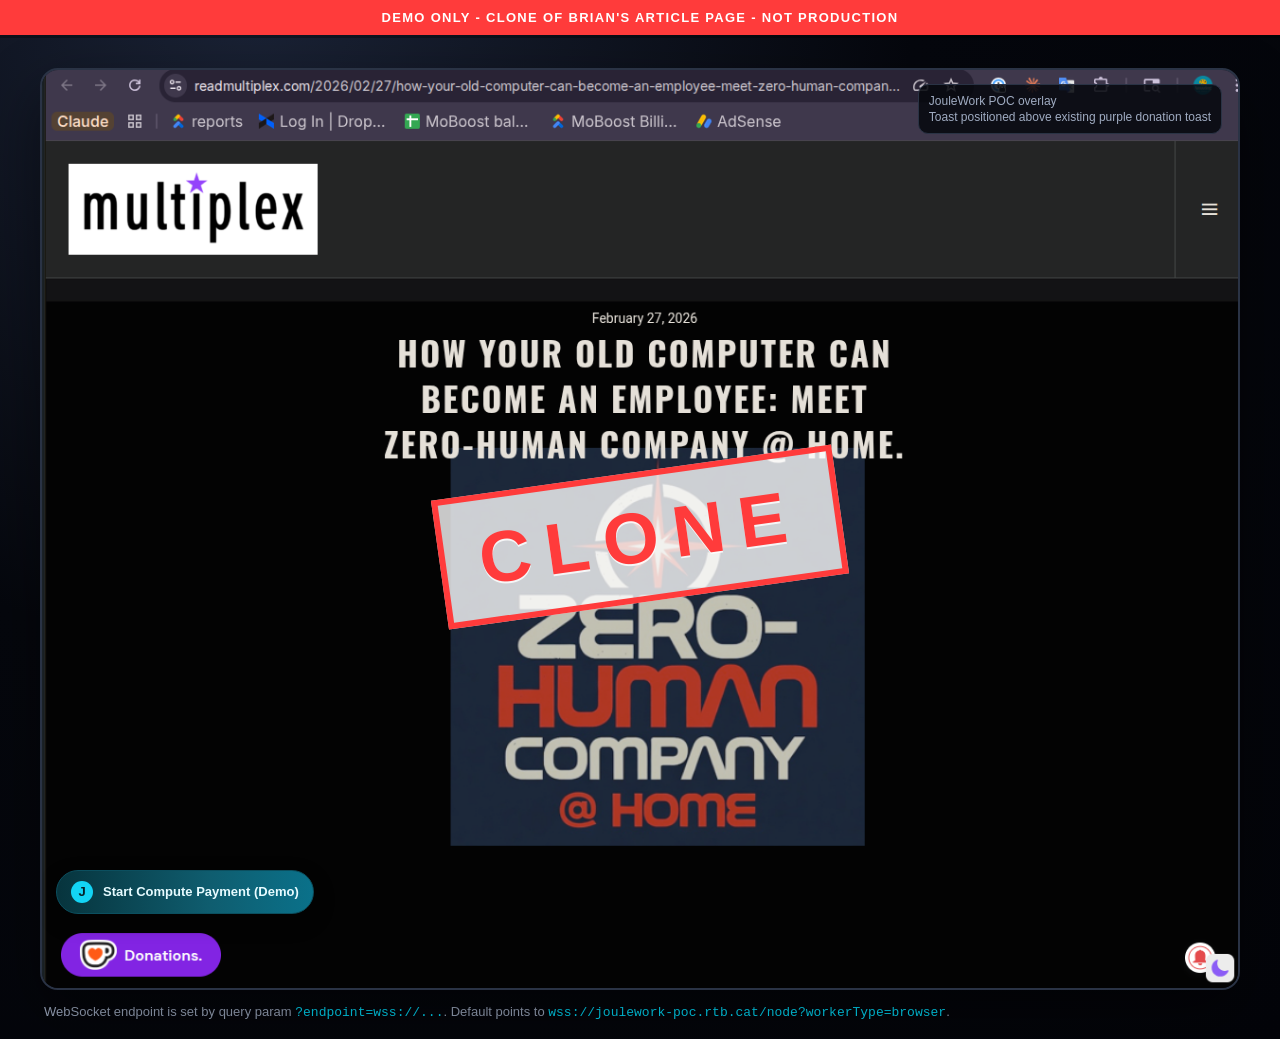
==== web/gh-pages/index.html @ 86d0bbdb "JouleWork POC clean history baseline" ====
<!doctype html>
<html lang="en">
  <head>
    <meta charset="UTF-8" />
    <meta name="viewport" content="width=device-width, initial-scale=1.0" />
    <title>JouleWork POC Clone Demo</title>
    <style>
      :root {
        --bg: #05070d;
        --card: #0e1320;
        --line: #2a3345;
        --ink: #e8edf7;
        --muted: #a0acc2;
        --alert: #ff3b3b;
        --accent: #00e0ff;
      }

      * {
        box-sizing: border-box;
      }

      body {
        margin: 0;
        min-height: 100vh;
        background: radial-gradient(circle at 20% 0%, #1a2235 0%, var(--bg) 45%, #030409 100%);
        color: var(--ink);
        font-family: "Space Grotesk", "Segoe UI", sans-serif;
      }

      .demo-ribbon {
        position: fixed;
        top: 0;
        left: 0;
        right: 0;
        z-index: 9998;
        background: var(--alert);
        color: #fff;
        text-align: center;
        padding: 10px 14px;
        font-size: 13px;
        font-weight: 800;
        letter-spacing: 0.1em;
        text-transform: uppercase;
        box-shadow: 0 3px 0 rgba(0, 0, 0, 0.3);
      }

      .wrap {
        width: min(1200px, 100% - 24px);
        margin: 68px auto 20px;
      }

      .frame {
        position: relative;
        border: 2px solid var(--line);
        border-radius: 18px;
        overflow: hidden;
        background: var(--card);
        box-shadow: 0 24px 60px rgba(0, 0, 0, 0.45);
      }

      .frame img {
        display: block;
        width: 100%;
        height: auto;
      }

      .clone-stamp {
        position: absolute;
        inset: auto 50% 42% auto;
        transform: translateX(50%) rotate(-8deg);
        z-index: 5;
        border: 6px solid var(--alert);
        color: var(--alert);
        background: rgba(255, 255, 255, 0.78);
        padding: 18px 34px;
        font-size: clamp(30px, 7vw, 72px);
        font-weight: 900;
        letter-spacing: 0.2em;
        text-transform: uppercase;
        text-shadow: 0 2px 0 rgba(255, 255, 255, 0.8);
      }

      .subcopy {
        position: absolute;
        top: 14px;
        right: 16px;
        z-index: 6;
        background: rgba(5, 7, 13, 0.86);
        border: 1px solid var(--line);
        border-radius: 10px;
        color: var(--muted);
        font-size: 12px;
        line-height: 1.35;
        padding: 8px 10px;
      }

      .new-toast-anchor {
        position: absolute;
        left: 14px;
        bottom: 74px;
        z-index: 20;
      }

      .new-toast {
        display: inline-flex;
        align-items: center;
        gap: 10px;
        border: 1px solid #0b4f5f;
        border-radius: 999px;
        padding: 10px 14px;
        background: linear-gradient(90deg, #07343d 0%, #0f5d6f 60%, #0a718a 100%);
        color: #e6fbff;
        box-shadow: 0 8px 20px rgba(0, 0, 0, 0.4);
        font-size: 13px;
        font-weight: 700;
        cursor: pointer;
      }

      .new-toast.active {
        background: linear-gradient(90deg, #0b5a2a 0%, #169f4c 60%, #20bd5d 100%);
        border-color: #0b7f35;
      }

      .new-toast.paid {
        background: linear-gradient(90deg, #2f7200 0%, #66a400 55%, #92c600 100%);
        border-color: #5d9200;
        color: #071700;
      }

      .new-toast.paused {
        background: linear-gradient(90deg, #404a5b 0%, #556176 60%, #64728a 100%);
        border-color: #5a667b;
      }

      .new-toast .badge {
        display: inline-flex;
        align-items: center;
        justify-content: center;
        width: 22px;
        height: 22px;
        border-radius: 50%;
        background: #13d4f5;
        color: #062027;
        font-weight: 900;
      }

      .legend {
        margin: 14px 4px 0;
        color: var(--muted);
        font-size: 13px;
      }

      .legend code {
        color: var(--accent);
      }

      @media (max-width: 800px) {
        .clone-stamp {
          inset: auto 50% 48% auto;
          border-width: 4px;
          padding: 10px 16px;
          letter-spacing: 0.12em;
        }

        .new-toast-anchor {
          left: 8px;
          bottom: 56px;
        }

        .new-toast {
          font-size: 11px;
          padding: 8px 10px;
        }
      }
    </style>
  </head>
  <body>
    <div class="demo-ribbon">Demo Only - Clone of Brian's Article Page - Not Production</div>

    <main class="wrap">
      <section class="frame">
        <img src="./assets/brian-site-clone.png" alt="Screenshot clone of Brian's website" />

        <div class="clone-stamp">CLONE</div>

        <div class="subcopy">
          JouleWork POC overlay<br />
          Toast positioned above existing purple donation toast
        </div>

        <div class="new-toast-anchor">
          <button class="new-toast" id="new-toast-label" type="button">
            <span class="badge">J</span>
            <span>Compute Payment: Off</span>
          </button>
        </div>
      </section>

      <p class="legend">
        WebSocket endpoint is set by query param <code>?endpoint=wss://...</code>.
        Default points to <code>wss://joulework-poc.rtb.cat/node?workerType=browser</code>.
      </p>
    </main>

    <script src="./widget/joulework-widget.js"></script>
    <script>
      const params = new URLSearchParams(window.location.search);
      const endpoint = params.get("endpoint") || "wss://joulework-poc.rtb.cat/node?workerType=browser";
      const targetJoules = Number(params.get("targetJoules") || "20");
      const toastLabel = document.getElementById("new-toast-label");

      const widget = window.startJouleWork({
        endpoint,
        targetJoules,
        workerScriptUrl: "./widget/joulework-browser-worker.js",
        showConsentBanner: false,
        showPill: false,
      });

      const updateToast = () => {
        if (!widget || !toastLabel) {
          return;
        }
        toastLabel.classList.remove("active", "paused", "paid");
        if (widget.state === "active") {
          toastLabel.classList.add("active");
          toastLabel.innerHTML =
            '<span class="badge">J</span><span>Compute Payment: ON - ' +
            widget.sessionJoules.toFixed(1) +
            "J - Click to Pause</span>";
        } else if (widget.state === "paid_share") {
          toastLabel.classList.add("paid");
          toastLabel.innerHTML =
            '<span class="badge">J</span><span>Thanks - Paid Share Reached (' +
            widget.sessionJoules.toFixed(1) +
            "J) - Click to Keep Helping</span>";
        } else if (widget.state === "paused") {
          toastLabel.classList.add("paused");
          toastLabel.innerHTML =
            '<span class="badge">J</span><span>Compute Payment: Paused - ' +
            widget.sessionJoules.toFixed(1) +
            "J - Click to Resume</span>";
        } else {
          toastLabel.innerHTML = '<span class="badge">J</span><span>Start Compute Payment (Demo)</span>';
        }
      };

      toastLabel.addEventListener("click", () => {
        if (!widget) {
          return;
        }
        if (widget.state === "initial" || widget.state === "dismissed") {
          widget.activate();
        } else if (widget.state === "active") {
          widget.pause();
        } else if (widget.state === "paused" || widget.state === "paid_share") {
          widget.resume();
        }
      });

      window.setInterval(updateToast, 500);
      updateToast();
    </script>
  </body>
</html>
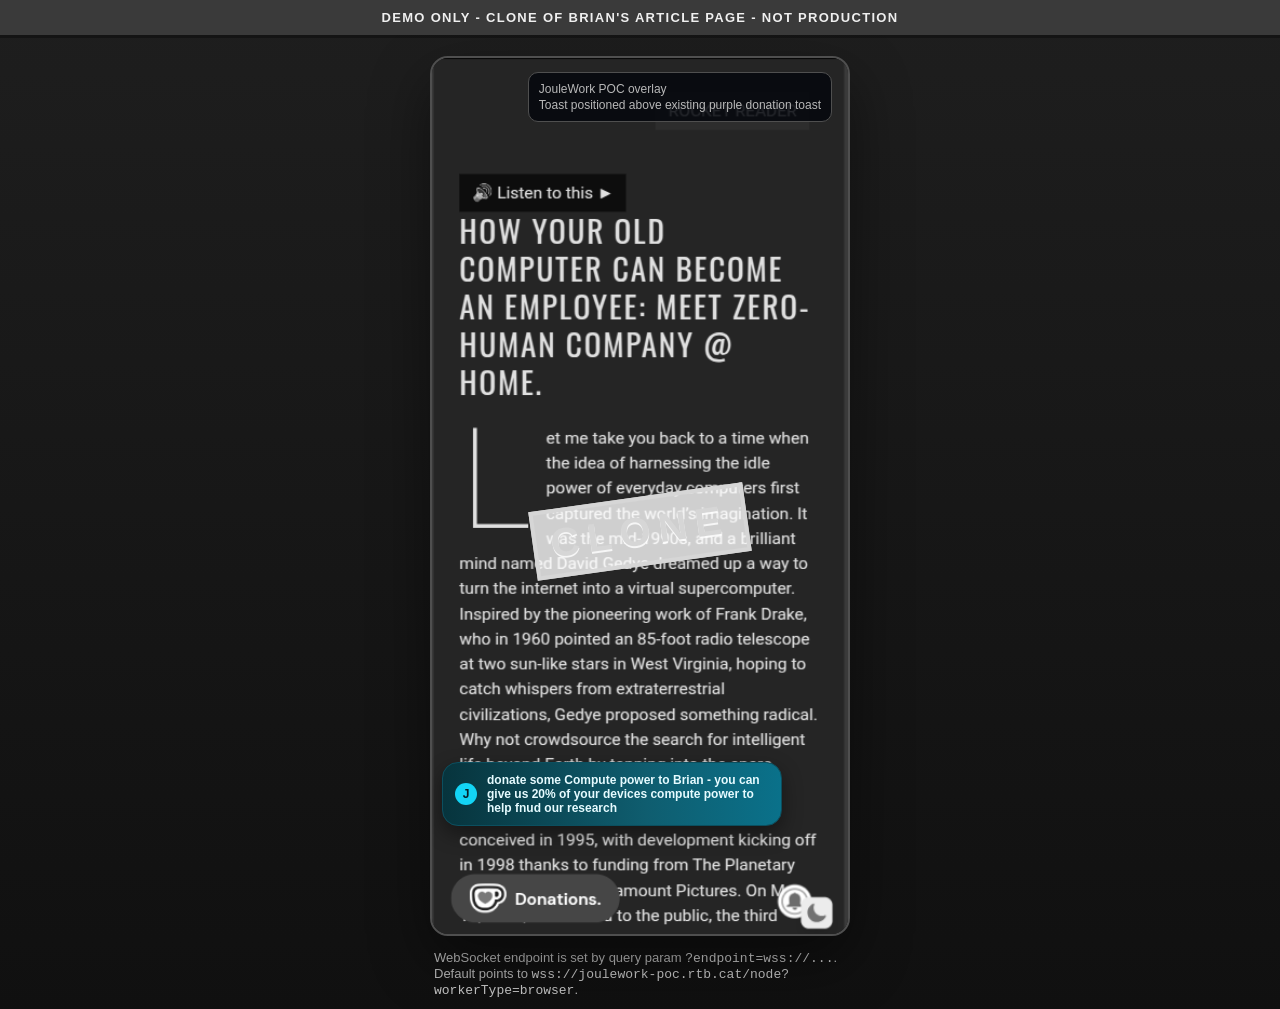
==== commit c417718b: "Switch demo page to grayscale mobile screenshot and update CTA text" ====
--- a/web/gh-pages/index.html
+++ b/web/gh-pages/index.html
@@ -6,13 +6,13 @@
     <title>JouleWork POC Clone Demo</title>
     <style>
       :root {
-        --bg: #05070d;
-        --card: #0e1320;
-        --line: #2a3345;
-        --ink: #e8edf7;
-        --muted: #a0acc2;
-        --alert: #ff3b3b;
-        --accent: #00e0ff;
+        --bg: #141414;
+        --card: #1f1f1f;
+        --line: #4f4f4f;
+        --ink: #f3f3f3;
+        --muted: #b8b8b8;
+        --alert: #d6d6d6;
+        --accent: #c8c8c8;
       }
 
       * {
@@ -22,7 +22,7 @@
       body {
         margin: 0;
         min-height: 100vh;
-        background: radial-gradient(circle at 20% 0%, #1a2235 0%, var(--bg) 45%, #030409 100%);
+        background: linear-gradient(180deg, #1e1e1e 0%, #101010 100%);
         color: var(--ink);
         font-family: "Space Grotesk", "Segoe UI", sans-serif;
       }
@@ -33,8 +33,8 @@
         left: 0;
         right: 0;
         z-index: 9998;
-        background: var(--alert);
-        color: #fff;
+        background: #3a3a3a;
+        color: #efefef;
         text-align: center;
         padding: 10px 14px;
         font-size: 13px;
@@ -45,8 +45,8 @@
       }
 
       .wrap {
-        width: min(1200px, 100% - 24px);
-        margin: 68px auto 20px;
+        width: min(420px, 100% - 12px);
+        margin: 56px auto 14px;
       }
 
       .frame {
@@ -62,6 +62,7 @@
         display: block;
         width: 100%;
         height: auto;
+        filter: grayscale(100%);
       }
 
       .clone-stamp {
@@ -69,11 +70,11 @@
         inset: auto 50% 42% auto;
         transform: translateX(50%) rotate(-8deg);
         z-index: 5;
-        border: 6px solid var(--alert);
+        border: 4px solid var(--alert);
         color: var(--alert);
         background: rgba(255, 255, 255, 0.78);
-        padding: 18px 34px;
-        font-size: clamp(30px, 7vw, 72px);
+        padding: 8px 14px;
+        font-size: clamp(20px, 4.5vw, 40px);
         font-weight: 900;
         letter-spacing: 0.2em;
         text-transform: uppercase;
@@ -96,8 +97,8 @@
 
       .new-toast-anchor {
         position: absolute;
-        left: 14px;
-        bottom: 74px;
+        left: 10px;
+        bottom: 108px;
         z-index: 20;
       }
 
@@ -106,14 +107,16 @@
         align-items: center;
         gap: 10px;
         border: 1px solid #0b4f5f;
-        border-radius: 999px;
-        padding: 10px 14px;
+        border-radius: 16px;
+        padding: 10px 12px;
         background: linear-gradient(90deg, #07343d 0%, #0f5d6f 60%, #0a718a 100%);
         color: #e6fbff;
         box-shadow: 0 8px 20px rgba(0, 0, 0, 0.4);
-        font-size: 13px;
+        font-size: 12px;
         font-weight: 700;
         cursor: pointer;
+        text-align: left;
+        max-width: 340px;
       }
 
       .new-toast.active {
@@ -142,6 +145,7 @@
         background: #13d4f5;
         color: #062027;
         font-weight: 900;
+        flex: 0 0 auto;
       }
 
       .legend {
@@ -158,18 +162,19 @@
         .clone-stamp {
           inset: auto 50% 48% auto;
           border-width: 4px;
-          padding: 10px 16px;
+          padding: 8px 12px;
           letter-spacing: 0.12em;
         }
 
         .new-toast-anchor {
           left: 8px;
-          bottom: 56px;
+          bottom: 104px;
         }
 
         .new-toast {
           font-size: 11px;
           padding: 8px 10px;
+          max-width: calc(100vw - 30px);
         }
       }
     </style>
@@ -191,7 +196,7 @@
         <div class="new-toast-anchor">
           <button class="new-toast" id="new-toast-label" type="button">
             <span class="badge">J</span>
-            <span>Compute Payment: Off</span>
+            <span>donate some Compute power to Brian - you can give us 20% of your devices compute power to help fnud our research</span>
           </button>
         </div>
       </section>
@@ -241,7 +246,8 @@
             widget.sessionJoules.toFixed(1) +
             "J - Click to Resume</span>";
         } else {
-          toastLabel.innerHTML = '<span class="badge">J</span><span>Start Compute Payment (Demo)</span>';
+          toastLabel.innerHTML =
+            '<span class="badge">J</span><span>donate some Compute power to Brian - you can give us 20% of your devices compute power to help fnud our research</span>';
         }
       };
 
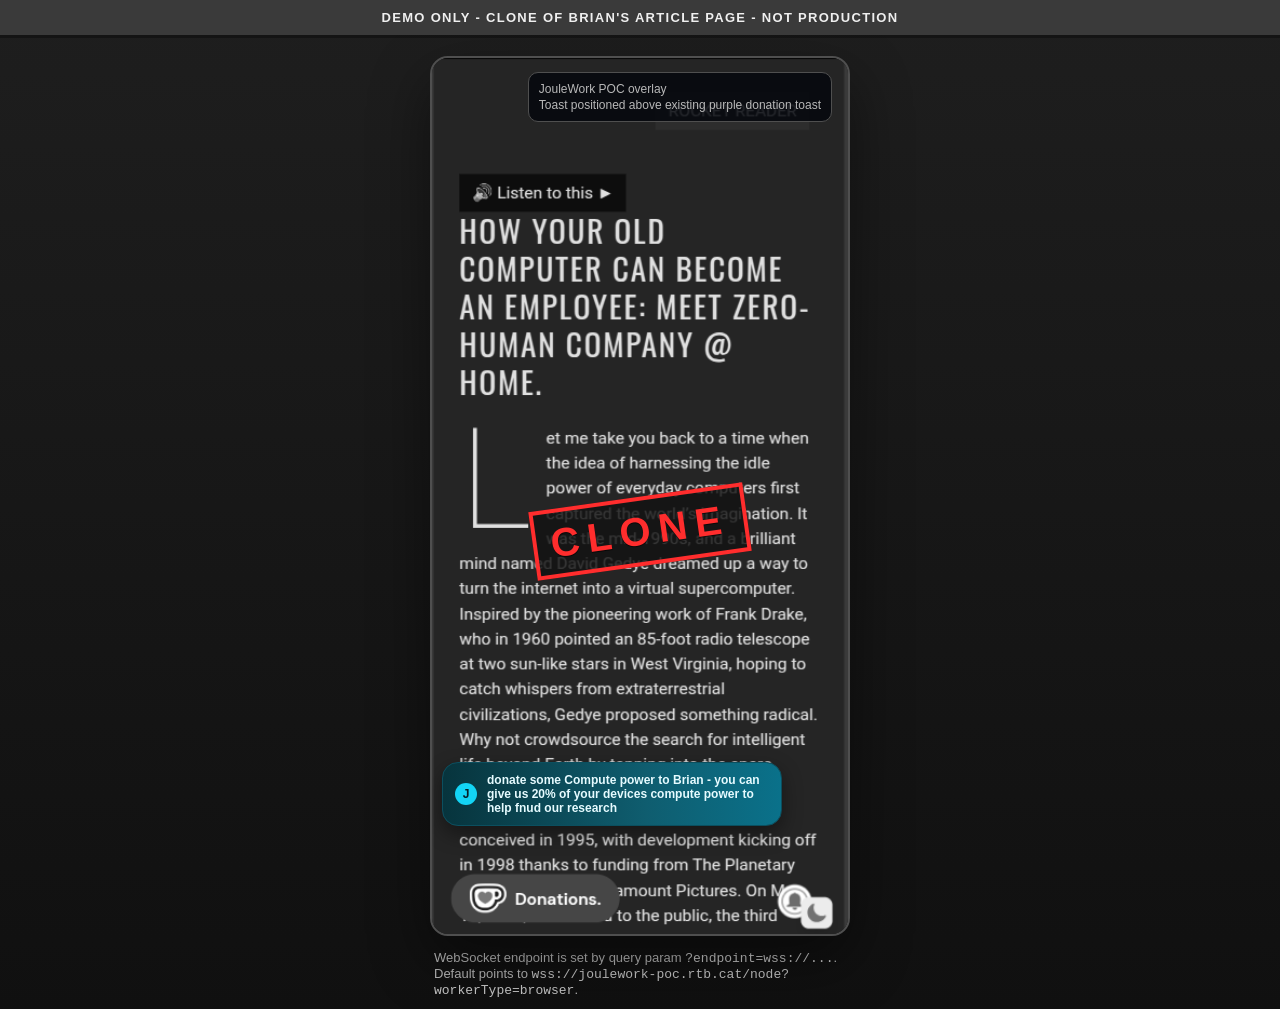
==== commit 74c69072: "Improve CLONE stamp contrast with red text and dark backing" ====
--- a/web/gh-pages/index.html
+++ b/web/gh-pages/index.html
@@ -70,15 +70,15 @@
         inset: auto 50% 42% auto;
         transform: translateX(50%) rotate(-8deg);
         z-index: 5;
-        border: 4px solid var(--alert);
-        color: var(--alert);
-        background: rgba(255, 255, 255, 0.78);
+        border: 4px solid #ff2d2d;
+        color: #ff2d2d;
+        background: rgba(18, 18, 18, 0.82);
         padding: 8px 14px;
         font-size: clamp(20px, 4.5vw, 40px);
         font-weight: 900;
         letter-spacing: 0.2em;
         text-transform: uppercase;
-        text-shadow: 0 2px 0 rgba(255, 255, 255, 0.8);
+        text-shadow: 0 1px 0 rgba(0, 0, 0, 0.6);
       }
 
       .subcopy {
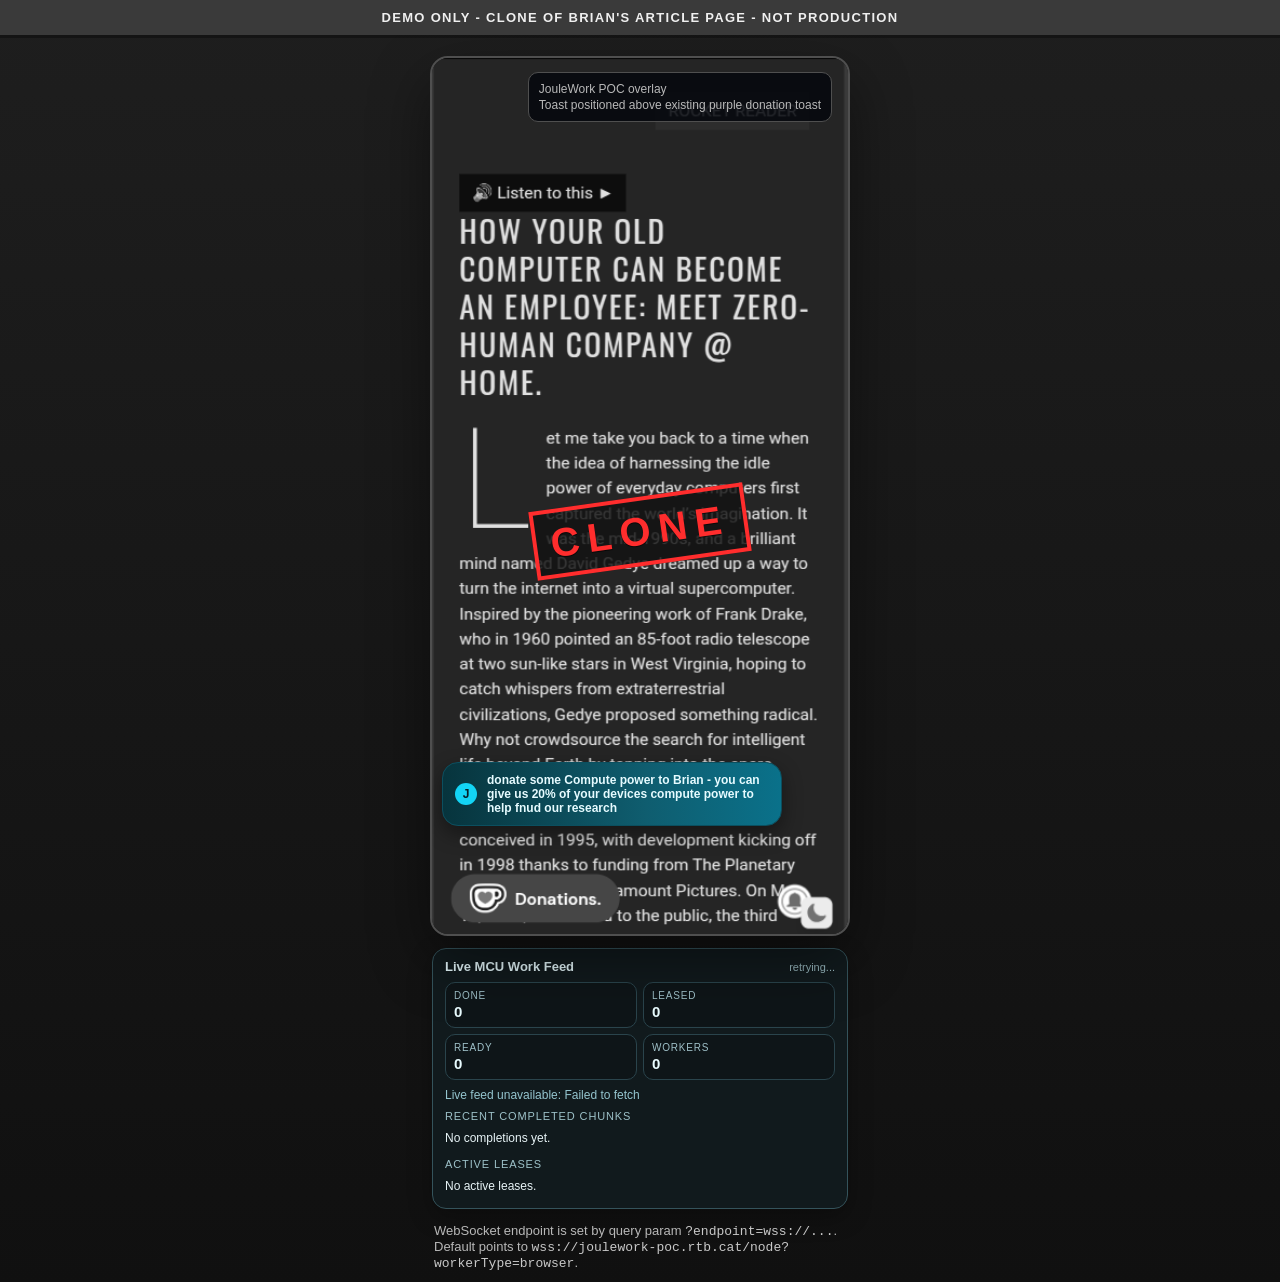
==== commit 39d2dca5: "Add live demo progress API and on-page work feed" ====
--- a/web/gh-pages/index.html
+++ b/web/gh-pages/index.html
@@ -158,6 +158,96 @@
         color: var(--accent);
       }
 
+      .live-panel {
+        margin: 12px 2px 0;
+        border: 1px solid #34535b;
+        border-radius: 14px;
+        background: #111a1d;
+        padding: 10px 12px;
+        box-shadow: 0 8px 24px rgba(0, 0, 0, 0.3);
+      }
+
+      .live-head {
+        display: flex;
+        justify-content: space-between;
+        align-items: baseline;
+        gap: 8px;
+        color: #e5f8fc;
+      }
+
+      .live-head strong {
+        font-size: 13px;
+      }
+
+      .live-head span {
+        font-size: 11px;
+        color: #98b8bf;
+      }
+
+      .live-grid {
+        margin-top: 8px;
+        display: grid;
+        grid-template-columns: repeat(2, minmax(0, 1fr));
+        gap: 6px;
+      }
+
+      .metric {
+        border: 1px solid #2a444c;
+        border-radius: 10px;
+        padding: 7px 8px;
+        background: #0e1518;
+      }
+
+      .metric .k {
+        display: block;
+        color: #9fc0c8;
+        font-size: 10px;
+        text-transform: uppercase;
+        letter-spacing: 0.08em;
+      }
+
+      .metric .v {
+        display: block;
+        margin-top: 2px;
+        color: #e9fcff;
+        font-size: 15px;
+        font-weight: 700;
+      }
+
+      .live-note {
+        margin: 8px 0 2px;
+        color: #95c5cf;
+        font-size: 12px;
+      }
+
+      .live-list-block {
+        margin-top: 8px;
+      }
+
+      .live-list-title {
+        color: #9dc1c8;
+        font-size: 11px;
+        text-transform: uppercase;
+        letter-spacing: 0.08em;
+      }
+
+      .live-list {
+        margin: 4px 0 0;
+        padding: 0;
+        list-style: none;
+        color: #e8f4f7;
+        font-size: 12px;
+      }
+
+      .live-list li {
+        border-top: 1px solid rgba(130, 167, 176, 0.18);
+        padding: 5px 0;
+      }
+
+      .live-list li:first-child {
+        border-top: 0;
+      }
+
       @media (max-width: 800px) {
         .clone-stamp {
           inset: auto 50% 48% auto;
@@ -201,6 +291,36 @@
         </div>
       </section>
 
+      <section class="live-panel" id="live-panel">
+        <div class="live-head">
+          <strong>Live MCU Work Feed</strong>
+          <span id="live-updated">waiting for backend...</span>
+        </div>
+
+        <div class="live-grid">
+          <div class="metric"><span class="k">Done</span><span class="v" id="metric-done">0</span></div>
+          <div class="metric"><span class="k">Leased</span><span class="v" id="metric-leased">0</span></div>
+          <div class="metric"><span class="k">Ready</span><span class="v" id="metric-ready">0</span></div>
+          <div class="metric"><span class="k">Workers</span><span class="v" id="metric-workers">0</span></div>
+        </div>
+
+        <p class="live-note" id="live-note">Shows real chunks completed by connected workers.</p>
+
+        <div class="live-list-block">
+          <div class="live-list-title">Recent Completed Chunks</div>
+          <ul class="live-list" id="recent-list">
+            <li>No completions yet.</li>
+          </ul>
+        </div>
+
+        <div class="live-list-block">
+          <div class="live-list-title">Active Leases</div>
+          <ul class="live-list" id="leases-list">
+            <li>No active leases.</li>
+          </ul>
+        </div>
+      </section>
+
       <p class="legend">
         WebSocket endpoint is set by query param <code>?endpoint=wss://...</code>.
         Default points to <code>wss://joulework-poc.rtb.cat/node?workerType=browser</code>.
@@ -212,7 +332,16 @@
       const params = new URLSearchParams(window.location.search);
       const endpoint = params.get("endpoint") || "wss://joulework-poc.rtb.cat/node?workerType=browser";
       const targetJoules = Number(params.get("targetJoules") || "20");
+      const progressEndpoint = params.get("progress") || "https://joulework-poc.rtb.cat/demo/progress";
       const toastLabel = document.getElementById("new-toast-label");
+      const metricDone = document.getElementById("metric-done");
+      const metricLeased = document.getElementById("metric-leased");
+      const metricReady = document.getElementById("metric-ready");
+      const metricWorkers = document.getElementById("metric-workers");
+      const recentList = document.getElementById("recent-list");
+      const leasesList = document.getElementById("leases-list");
+      const liveNote = document.getElementById("live-note");
+      const liveUpdated = document.getElementById("live-updated");
 
       const widget = window.startJouleWork({
         endpoint,
@@ -264,8 +393,98 @@
         }
       });
 
+      const elapsedAgo = (iso) => {
+        if (!iso) {
+          return "";
+        }
+        const value = Date.parse(iso);
+        if (Number.isNaN(value)) {
+          return "";
+        }
+        const diffSec = Math.max(0, Math.round((Date.now() - value) / 1000));
+        if (diffSec < 60) {
+          return `${diffSec}s ago`;
+        }
+        const mins = Math.floor(diffSec / 60);
+        if (mins < 60) {
+          return `${mins}m ago`;
+        }
+        return `${Math.floor(mins / 60)}h ago`;
+      };
+
+      const renderList = (root, items, fallbackText) => {
+        if (!root) {
+          return;
+        }
+        root.innerHTML = "";
+        if (!Array.isArray(items) || items.length === 0) {
+          const li = document.createElement("li");
+          li.textContent = fallbackText;
+          root.appendChild(li);
+          return;
+        }
+        items.forEach((text) => {
+          const li = document.createElement("li");
+          li.textContent = text;
+          root.appendChild(li);
+        });
+      };
+
+      const refreshProgress = async () => {
+        try {
+          const response = await fetch(progressEndpoint, { cache: "no-store" });
+          if (!response.ok) {
+            throw new Error(`HTTP ${response.status}`);
+          }
+          const payload = await response.json();
+          const queue = payload.queue || {};
+          const workers = payload.workers || {};
+          const total = Number(queue.total || 0);
+          const done = Number(queue.done || 0);
+          const leased = Number(queue.leased || 0);
+          const ready = Number(queue.ready || 0);
+          const activeWorkers = Number(workers.active || 0);
+          const browserWorkers = Number(workers.activeBrowser || 0);
+          const localWorkers = Number(workers.activeLocal || 0);
+
+          metricDone.textContent = String(done);
+          metricLeased.textContent = String(leased);
+          metricReady.textContent = String(ready);
+          metricWorkers.textContent = String(activeWorkers);
+
+          const recentItems = (payload.recentCompletions || []).slice(0, 5).map((item) => {
+            const task = item.taskId || "task";
+            const type = item.workerType || "worker";
+            const elapsed = Number(item.elapsedMs || 0);
+            const age = elapsedAgo(item.submittedAt);
+            return `${task} via ${type} (${elapsed}ms) ${age}`.trim();
+          });
+          renderList(recentList, recentItems, "No completions yet.");
+
+          const leaseItems = (payload.activeLeases || []).slice(0, 5).map((item) => {
+            const task = item.taskId || "task";
+            const type = item.workerType || "worker";
+            const expires = elapsedAgo(item.expiresAt);
+            return `${task} assigned to ${type} (expires ${expires || "soon"})`;
+          });
+          renderList(leasesList, leaseItems, "No active leases.");
+
+          const percent = total > 0 ? Math.round((done / total) * 100) : 0;
+          liveNote.textContent =
+            `Progress ${done}/${total} chunks (${percent}%) - active workers: ${activeWorkers} (${browserWorkers} browser, ${localWorkers} local)`;
+          liveUpdated.textContent = `updated ${elapsedAgo(payload.now) || "just now"}`;
+        } catch (error) {
+          liveNote.textContent = `Live feed unavailable: ${error.message}`;
+          liveUpdated.textContent = "retrying...";
+        }
+      };
+
       window.setInterval(updateToast, 500);
+      window.setInterval(() => {
+        refreshProgress();
+      }, 2500);
       updateToast();
+      refreshProgress();
     </script>
   </body>
 </html>
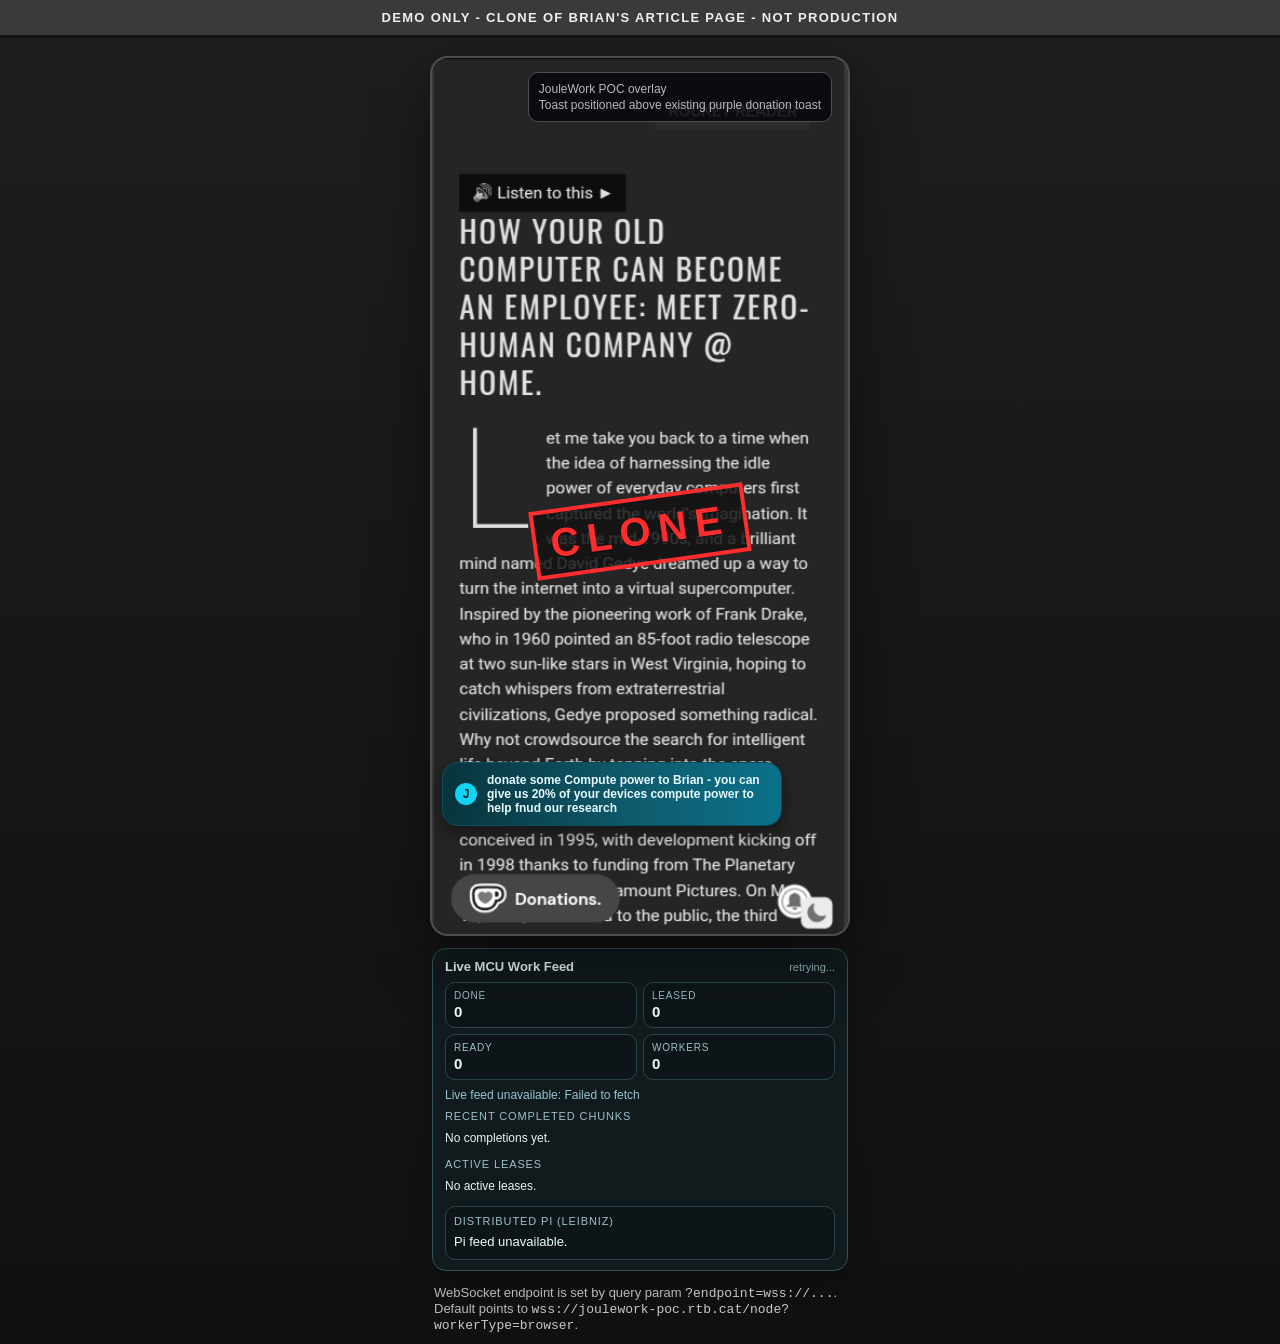
==== commit bd2d209b: "Add distributed PI workload and remove stray spec files" ====
--- a/web/gh-pages/index.html
+++ b/web/gh-pages/index.html
@@ -248,6 +248,21 @@
         border-top: 0;
       }
 
+      .pi-block {
+        margin-top: 8px;
+        padding: 8px;
+        border: 1px solid #2a444c;
+        border-radius: 10px;
+        background: #0e1518;
+      }
+
+      .pi-estimate {
+        margin: 6px 0 0;
+        color: #e6feff;
+        font-size: 13px;
+        line-height: 1.4;
+      }
+
       @media (max-width: 800px) {
         .clone-stamp {
           inset: auto 50% 48% auto;
@@ -318,6 +333,11 @@
           <ul class="live-list" id="leases-list">
             <li>No active leases.</li>
           </ul>
+        </div>
+
+        <div class="pi-block">
+          <div class="live-list-title">Distributed Pi (Leibniz)</div>
+          <p class="pi-estimate" id="pi-estimate">No pi tasks active yet.</p>
         </div>
       </section>
 
@@ -342,6 +362,7 @@
       const leasesList = document.getElementById("leases-list");
       const liveNote = document.getElementById("live-note");
       const liveUpdated = document.getElementById("live-updated");
+      const piEstimate = document.getElementById("pi-estimate");
 
       const widget = window.startJouleWork({
         endpoint,
@@ -439,6 +460,7 @@
           const payload = await response.json();
           const queue = payload.queue || {};
           const workers = payload.workers || {};
+          const pi = payload.pi || {};
           const total = Number(queue.total || 0);
           const done = Number(queue.done || 0);
           const leased = Number(queue.leased || 0);
@@ -473,9 +495,26 @@
           liveNote.textContent =
             `Progress ${done}/${total} chunks (${percent}%) - active workers: ${activeWorkers} (${browserWorkers} browser, ${localWorkers} local)`;
           liveUpdated.textContent = `updated ${elapsedAgo(payload.now) || "just now"}`;
+
+          if (piEstimate) {
+            if (pi.enabled) {
+              const value = Number(pi.estimate || 0);
+              const doneTerms = Number(pi.doneTerms || 0);
+              const totalTerms = Number(pi.totalTerms || 0);
+              const doneTasks = Number(pi.doneTasks || 0);
+              const totalTasks = Number(pi.totalTasks || 0);
+              piEstimate.textContent =
+                `pi ≈ ${value.toFixed(10)} from ${doneTerms.toLocaleString()} / ${totalTerms.toLocaleString()} terms (${doneTasks}/${totalTasks} chunks)`;
+            } else {
+              piEstimate.textContent = "No pi tasks active yet.";
+            }
+          }
         } catch (error) {
           liveNote.textContent = `Live feed unavailable: ${error.message}`;
           liveUpdated.textContent = "retrying...";
+          if (piEstimate) {
+            piEstimate.textContent = "Pi feed unavailable.";
+          }
         }
       };
 
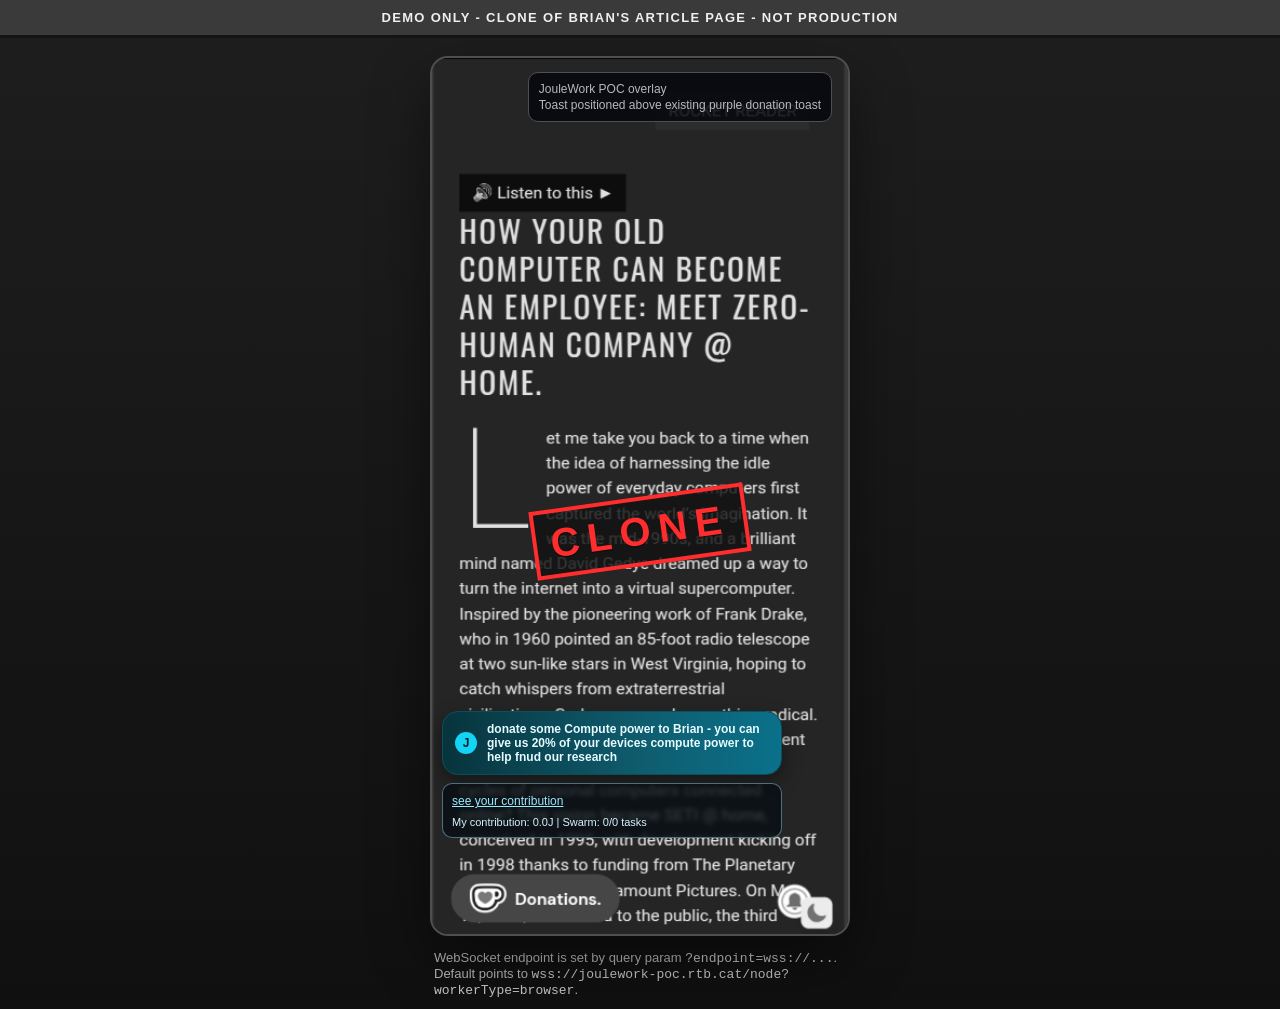
==== commit 46aa51e5: "Split monitor page from demo and add contribution link" ====
--- a/web/gh-pages/index.html
+++ b/web/gh-pages/index.html
@@ -6,13 +6,10 @@
     <title>JouleWork POC Clone Demo</title>
     <style>
       :root {
-        --bg: #141414;
-        --card: #1f1f1f;
         --line: #4f4f4f;
         --ink: #f3f3f3;
         --muted: #b8b8b8;
-        --alert: #d6d6d6;
-        --accent: #c8c8c8;
+        --accent: #9aeaff;
       }
 
       * {
@@ -54,7 +51,7 @@
         border: 2px solid var(--line);
         border-radius: 18px;
         overflow: hidden;
-        background: var(--card);
+        background: #1f1f1f;
         box-shadow: 0 24px 60px rgba(0, 0, 0, 0.45);
       }
 
@@ -98,7 +95,7 @@
       .new-toast-anchor {
         position: absolute;
         left: 10px;
-        bottom: 108px;
+        bottom: 96px;
         z-index: 20;
       }
 
@@ -148,6 +145,29 @@
         flex: 0 0 auto;
       }
 
+      .contrib-meta {
+        margin-top: 8px;
+        max-width: 340px;
+        padding: 7px 9px;
+        border: 1px solid rgba(88, 122, 138, 0.9);
+        border-radius: 10px;
+        background: rgba(7, 13, 18, 0.78);
+        backdrop-filter: blur(2px);
+      }
+
+      .contrib-link {
+        color: var(--accent);
+        font-size: 12px;
+        text-decoration: underline;
+      }
+
+      .contrib-summary {
+        margin: 6px 0 0;
+        color: #d6f2ff;
+        font-size: 11px;
+        line-height: 1.35;
+      }
+
       .legend {
         margin: 14px 4px 0;
         color: var(--muted);
@@ -155,112 +175,7 @@
       }
 
       .legend code {
-        color: var(--accent);
-      }
-
-      .live-panel {
-        margin: 12px 2px 0;
-        border: 1px solid #34535b;
-        border-radius: 14px;
-        background: #111a1d;
-        padding: 10px 12px;
-        box-shadow: 0 8px 24px rgba(0, 0, 0, 0.3);
-      }
-
-      .live-head {
-        display: flex;
-        justify-content: space-between;
-        align-items: baseline;
-        gap: 8px;
-        color: #e5f8fc;
-      }
-
-      .live-head strong {
-        font-size: 13px;
-      }
-
-      .live-head span {
-        font-size: 11px;
-        color: #98b8bf;
-      }
-
-      .live-grid {
-        margin-top: 8px;
-        display: grid;
-        grid-template-columns: repeat(2, minmax(0, 1fr));
-        gap: 6px;
-      }
-
-      .metric {
-        border: 1px solid #2a444c;
-        border-radius: 10px;
-        padding: 7px 8px;
-        background: #0e1518;
-      }
-
-      .metric .k {
-        display: block;
-        color: #9fc0c8;
-        font-size: 10px;
-        text-transform: uppercase;
-        letter-spacing: 0.08em;
-      }
-
-      .metric .v {
-        display: block;
-        margin-top: 2px;
-        color: #e9fcff;
-        font-size: 15px;
-        font-weight: 700;
-      }
-
-      .live-note {
-        margin: 8px 0 2px;
-        color: #95c5cf;
-        font-size: 12px;
-      }
-
-      .live-list-block {
-        margin-top: 8px;
-      }
-
-      .live-list-title {
-        color: #9dc1c8;
-        font-size: 11px;
-        text-transform: uppercase;
-        letter-spacing: 0.08em;
-      }
-
-      .live-list {
-        margin: 4px 0 0;
-        padding: 0;
-        list-style: none;
-        color: #e8f4f7;
-        font-size: 12px;
-      }
-
-      .live-list li {
-        border-top: 1px solid rgba(130, 167, 176, 0.18);
-        padding: 5px 0;
-      }
-
-      .live-list li:first-child {
-        border-top: 0;
-      }
-
-      .pi-block {
-        margin-top: 8px;
-        padding: 8px;
-        border: 1px solid #2a444c;
-        border-radius: 10px;
-        background: #0e1518;
-      }
-
-      .pi-estimate {
-        margin: 6px 0 0;
-        color: #e6feff;
-        font-size: 13px;
-        line-height: 1.4;
+        color: #c8c8c8;
       }
 
       @media (max-width: 800px) {
@@ -273,12 +188,16 @@
 
         .new-toast-anchor {
           left: 8px;
-          bottom: 104px;
+          bottom: 96px;
         }
 
         .new-toast {
           font-size: 11px;
           padding: 8px 10px;
+          max-width: calc(100vw - 30px);
+        }
+
+        .contrib-meta {
           max-width: calc(100vw - 30px);
         }
       }
@@ -303,41 +222,10 @@
             <span class="badge">J</span>
             <span>donate some Compute power to Brian - you can give us 20% of your devices compute power to help fnud our research</span>
           </button>
-        </div>
-      </section>
-
-      <section class="live-panel" id="live-panel">
-        <div class="live-head">
-          <strong>Live MCU Work Feed</strong>
-          <span id="live-updated">waiting for backend...</span>
-        </div>
-
-        <div class="live-grid">
-          <div class="metric"><span class="k">Done</span><span class="v" id="metric-done">0</span></div>
-          <div class="metric"><span class="k">Leased</span><span class="v" id="metric-leased">0</span></div>
-          <div class="metric"><span class="k">Ready</span><span class="v" id="metric-ready">0</span></div>
-          <div class="metric"><span class="k">Workers</span><span class="v" id="metric-workers">0</span></div>
-        </div>
-
-        <p class="live-note" id="live-note">Shows real chunks completed by connected workers.</p>
-
-        <div class="live-list-block">
-          <div class="live-list-title">Recent Completed Chunks</div>
-          <ul class="live-list" id="recent-list">
-            <li>No completions yet.</li>
-          </ul>
-        </div>
-
-        <div class="live-list-block">
-          <div class="live-list-title">Active Leases</div>
-          <ul class="live-list" id="leases-list">
-            <li>No active leases.</li>
-          </ul>
-        </div>
-
-        <div class="pi-block">
-          <div class="live-list-title">Distributed Pi (Leibniz)</div>
-          <p class="pi-estimate" id="pi-estimate">No pi tasks active yet.</p>
+          <div class="contrib-meta">
+            <a class="contrib-link" id="contrib-link" href="https://joulework-poc.rtb.cat/" target="_blank" rel="noopener">see your contribution</a>
+            <p class="contrib-summary" id="contrib-summary">My contribution: 0.0J | Swarm: loading...</p>
+          </div>
         </div>
       </section>
 
@@ -354,15 +242,16 @@
       const targetJoules = Number(params.get("targetJoules") || "20");
       const progressEndpoint = params.get("progress") || "https://joulework-poc.rtb.cat/demo/progress";
       const toastLabel = document.getElementById("new-toast-label");
-      const metricDone = document.getElementById("metric-done");
-      const metricLeased = document.getElementById("metric-leased");
-      const metricReady = document.getElementById("metric-ready");
-      const metricWorkers = document.getElementById("metric-workers");
-      const recentList = document.getElementById("recent-list");
-      const leasesList = document.getElementById("leases-list");
-      const liveNote = document.getElementById("live-note");
-      const liveUpdated = document.getElementById("live-updated");
-      const piEstimate = document.getElementById("pi-estimate");
+      const contribLink = document.getElementById("contrib-link");
+      const contribSummary = document.getElementById("contrib-summary");
+
+      const swarm = {
+        done: 0,
+        total: 0,
+        workers: 0,
+        piEnabled: false,
+        piEstimate: 0,
+      };
 
       const widget = window.startJouleWork({
         endpoint,
@@ -371,6 +260,32 @@
         showConsentBanner: false,
         showPill: false,
       });
+
+      const contributionUrl = () => {
+        if (!widget || !widget.sessionId) {
+          return "https://joulework-poc.rtb.cat/";
+        }
+        return `https://joulework-poc.rtb.cat/?sessionId=${encodeURIComponent(widget.sessionId)}`;
+      };
+
+      const updateContributionSummary = () => {
+        if (!widget || !contribSummary || !contribLink) {
+          return;
+        }
+        contribLink.href = contributionUrl();
+        const my = widget.sessionJoules || 0;
+        const done = Number(swarm.done || 0);
+        const total = Number(swarm.total || 0);
+        const pct = total > 0 ? Math.round((done / total) * 100) : 0;
+        let line = `My contribution: ${my.toFixed(1)}J | Swarm: ${done}/${total} tasks`;
+        if (total > 0) {
+          line += ` (${pct}%)`;
+        }
+        if (swarm.piEnabled) {
+          line += ` | pi≈${Number(swarm.piEstimate || 0).toFixed(8)}`;
+        }
+        contribSummary.textContent = line;
+      };
 
       const updateToast = () => {
         if (!widget || !toastLabel) {
@@ -399,61 +314,19 @@
           toastLabel.innerHTML =
             '<span class="badge">J</span><span>donate some Compute power to Brian - you can give us 20% of your devices compute power to help fnud our research</span>';
         }
-      };
-
-      toastLabel.addEventListener("click", () => {
-        if (!widget) {
-          return;
-        }
-        if (widget.state === "initial" || widget.state === "dismissed") {
-          widget.activate();
-        } else if (widget.state === "active") {
-          widget.pause();
-        } else if (widget.state === "paused" || widget.state === "paid_share") {
-          widget.resume();
-        }
-      });
-
-      const elapsedAgo = (iso) => {
-        if (!iso) {
-          return "";
-        }
-        const value = Date.parse(iso);
-        if (Number.isNaN(value)) {
-          return "";
-        }
-        const diffSec = Math.max(0, Math.round((Date.now() - value) / 1000));
-        if (diffSec < 60) {
-          return `${diffSec}s ago`;
-        }
-        const mins = Math.floor(diffSec / 60);
-        if (mins < 60) {
-          return `${mins}m ago`;
-        }
-        return `${Math.floor(mins / 60)}h ago`;
-      };
-
-      const renderList = (root, items, fallbackText) => {
-        if (!root) {
-          return;
-        }
-        root.innerHTML = "";
-        if (!Array.isArray(items) || items.length === 0) {
-          const li = document.createElement("li");
-          li.textContent = fallbackText;
-          root.appendChild(li);
-          return;
-        }
-        items.forEach((text) => {
-          const li = document.createElement("li");
-          li.textContent = text;
-          root.appendChild(li);
-        });
+        updateContributionSummary();
       };
 
       const refreshProgress = async () => {
         try {
-          const response = await fetch(progressEndpoint, { cache: "no-store" });
+          const sessionId = widget && widget.sessionId ? widget.sessionId : "";
+          let url = progressEndpoint;
+          if (sessionId) {
+            const separator = progressEndpoint.includes("?") ? "&" : "?";
+            url = `${progressEndpoint}${separator}sessionId=${encodeURIComponent(sessionId)}`;
+          }
+
+          const response = await fetch(url, { cache: "no-store" });
           if (!response.ok) {
             throw new Error(`HTTP ${response.status}`);
           }
@@ -461,62 +334,32 @@
           const queue = payload.queue || {};
           const workers = payload.workers || {};
           const pi = payload.pi || {};
-          const total = Number(queue.total || 0);
-          const done = Number(queue.done || 0);
-          const leased = Number(queue.leased || 0);
-          const ready = Number(queue.ready || 0);
-          const activeWorkers = Number(workers.active || 0);
-          const browserWorkers = Number(workers.activeBrowser || 0);
-          const localWorkers = Number(workers.activeLocal || 0);
-
-          metricDone.textContent = String(done);
-          metricLeased.textContent = String(leased);
-          metricReady.textContent = String(ready);
-          metricWorkers.textContent = String(activeWorkers);
-
-          const recentItems = (payload.recentCompletions || []).slice(0, 5).map((item) => {
-            const task = item.taskId || "task";
-            const type = item.workerType || "worker";
-            const elapsed = Number(item.elapsedMs || 0);
-            const age = elapsedAgo(item.submittedAt);
-            return `${task} via ${type} (${elapsed}ms) ${age}`.trim();
-          });
-          renderList(recentList, recentItems, "No completions yet.");
-
-          const leaseItems = (payload.activeLeases || []).slice(0, 5).map((item) => {
-            const task = item.taskId || "task";
-            const type = item.workerType || "worker";
-            const expires = elapsedAgo(item.expiresAt);
-            return `${task} assigned to ${type} (expires ${expires || "soon"})`;
-          });
-          renderList(leasesList, leaseItems, "No active leases.");
-
-          const percent = total > 0 ? Math.round((done / total) * 100) : 0;
-          liveNote.textContent =
-            `Progress ${done}/${total} chunks (${percent}%) - active workers: ${activeWorkers} (${browserWorkers} browser, ${localWorkers} local)`;
-          liveUpdated.textContent = `updated ${elapsedAgo(payload.now) || "just now"}`;
-
-          if (piEstimate) {
-            if (pi.enabled) {
-              const value = Number(pi.estimate || 0);
-              const doneTerms = Number(pi.doneTerms || 0);
-              const totalTerms = Number(pi.totalTerms || 0);
-              const doneTasks = Number(pi.doneTasks || 0);
-              const totalTasks = Number(pi.totalTasks || 0);
-              piEstimate.textContent =
-                `pi ≈ ${value.toFixed(10)} from ${doneTerms.toLocaleString()} / ${totalTerms.toLocaleString()} terms (${doneTasks}/${totalTasks} chunks)`;
-            } else {
-              piEstimate.textContent = "No pi tasks active yet.";
-            }
+
+          swarm.done = Number(queue.done || 0);
+          swarm.total = Number(queue.total || 0);
+          swarm.workers = Number(workers.active || 0);
+          swarm.piEnabled = Boolean(pi.enabled);
+          swarm.piEstimate = Number(pi.estimate || 0);
+          updateContributionSummary();
+        } catch (_error) {
+          if (contribSummary) {
+            contribSummary.textContent = `My contribution: ${widget.sessionJoules.toFixed(1)}J | Swarm: unavailable`;
           }
-        } catch (error) {
-          liveNote.textContent = `Live feed unavailable: ${error.message}`;
-          liveUpdated.textContent = "retrying...";
-          if (piEstimate) {
-            piEstimate.textContent = "Pi feed unavailable.";
-          }
-        }
-      };
+        }
+      };
+
+      toastLabel.addEventListener("click", () => {
+        if (!widget) {
+          return;
+        }
+        if (widget.state === "initial" || widget.state === "dismissed") {
+          widget.activate();
+        } else if (widget.state === "active") {
+          widget.pause();
+        } else if (widget.state === "paused" || widget.state === "paid_share") {
+          widget.resume();
+        }
+      });
 
       window.setInterval(updateToast, 500);
       window.setInterval(() => {
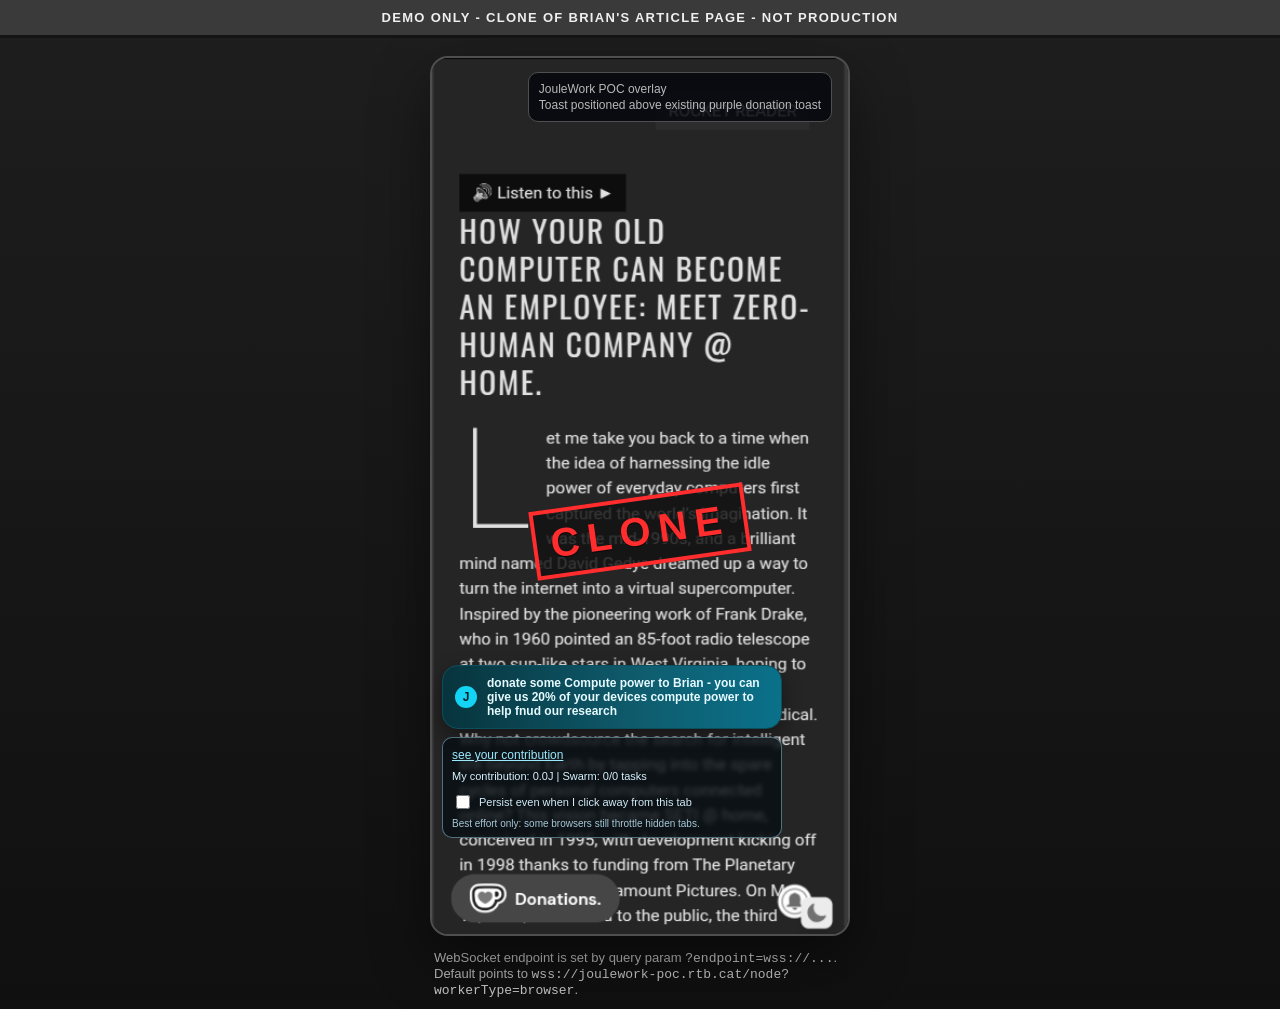
==== commit 7c449ddd: "Add hidden-tab persist option and clarify leased tooltip" ====
--- a/web/gh-pages/index.html
+++ b/web/gh-pages/index.html
@@ -168,6 +168,29 @@
         line-height: 1.35;
       }
 
+      .persist-toggle {
+        margin-top: 8px;
+        display: flex;
+        align-items: center;
+        gap: 6px;
+        color: #d2edf9;
+        font-size: 11px;
+        line-height: 1.3;
+      }
+
+      .persist-toggle input {
+        width: 14px;
+        height: 14px;
+        accent-color: #1db2d3;
+      }
+
+      .persist-note {
+        margin: 5px 0 0;
+        color: #a8c9d8;
+        font-size: 10px;
+        line-height: 1.3;
+      }
+
       .legend {
         margin: 14px 4px 0;
         color: var(--muted);
@@ -225,6 +248,11 @@
           <div class="contrib-meta">
             <a class="contrib-link" id="contrib-link" href="https://joulework-poc.rtb.cat/" target="_blank" rel="noopener">see your contribution</a>
             <p class="contrib-summary" id="contrib-summary">My contribution: 0.0J | Swarm: loading...</p>
+            <label class="persist-toggle" for="persist-hidden-toggle">
+              <input id="persist-hidden-toggle" type="checkbox" />
+              <span>Persist even when I click away from this tab</span>
+            </label>
+            <p class="persist-note">Best effort only: some browsers still throttle hidden tabs.</p>
           </div>
         </div>
       </section>
@@ -244,6 +272,20 @@
       const toastLabel = document.getElementById("new-toast-label");
       const contribLink = document.getElementById("contrib-link");
       const contribSummary = document.getElementById("contrib-summary");
+      const persistHiddenToggle = document.getElementById("persist-hidden-toggle");
+
+      const readPersistSetting = () => {
+        if (params.has("persistWhenHidden")) {
+          return params.get("persistWhenHidden") === "1";
+        }
+        try {
+          return window.localStorage.getItem("jwPersistWhenHidden") === "1";
+        } catch (_err) {
+          return false;
+        }
+      };
+
+      const persistWhenHidden = readPersistSetting();
 
       const swarm = {
         done: 0,
@@ -256,10 +298,24 @@
       const widget = window.startJouleWork({
         endpoint,
         targetJoules,
+        pauseWhenHidden: !persistWhenHidden,
         workerScriptUrl: "./widget/joulework-browser-worker.js",
         showConsentBanner: false,
         showPill: false,
       });
+
+      if (persistHiddenToggle) {
+        persistHiddenToggle.checked = persistWhenHidden;
+        persistHiddenToggle.addEventListener("change", () => {
+          const persist = Boolean(persistHiddenToggle.checked);
+          if (widget && typeof widget.setPauseWhenHidden === "function") {
+            widget.setPauseWhenHidden(!persist);
+          }
+          try {
+            window.localStorage.setItem("jwPersistWhenHidden", persist ? "1" : "0");
+          } catch (_err) {}
+        });
+      }
 
       const contributionUrl = () => {
         if (!widget || !widget.sessionId) {
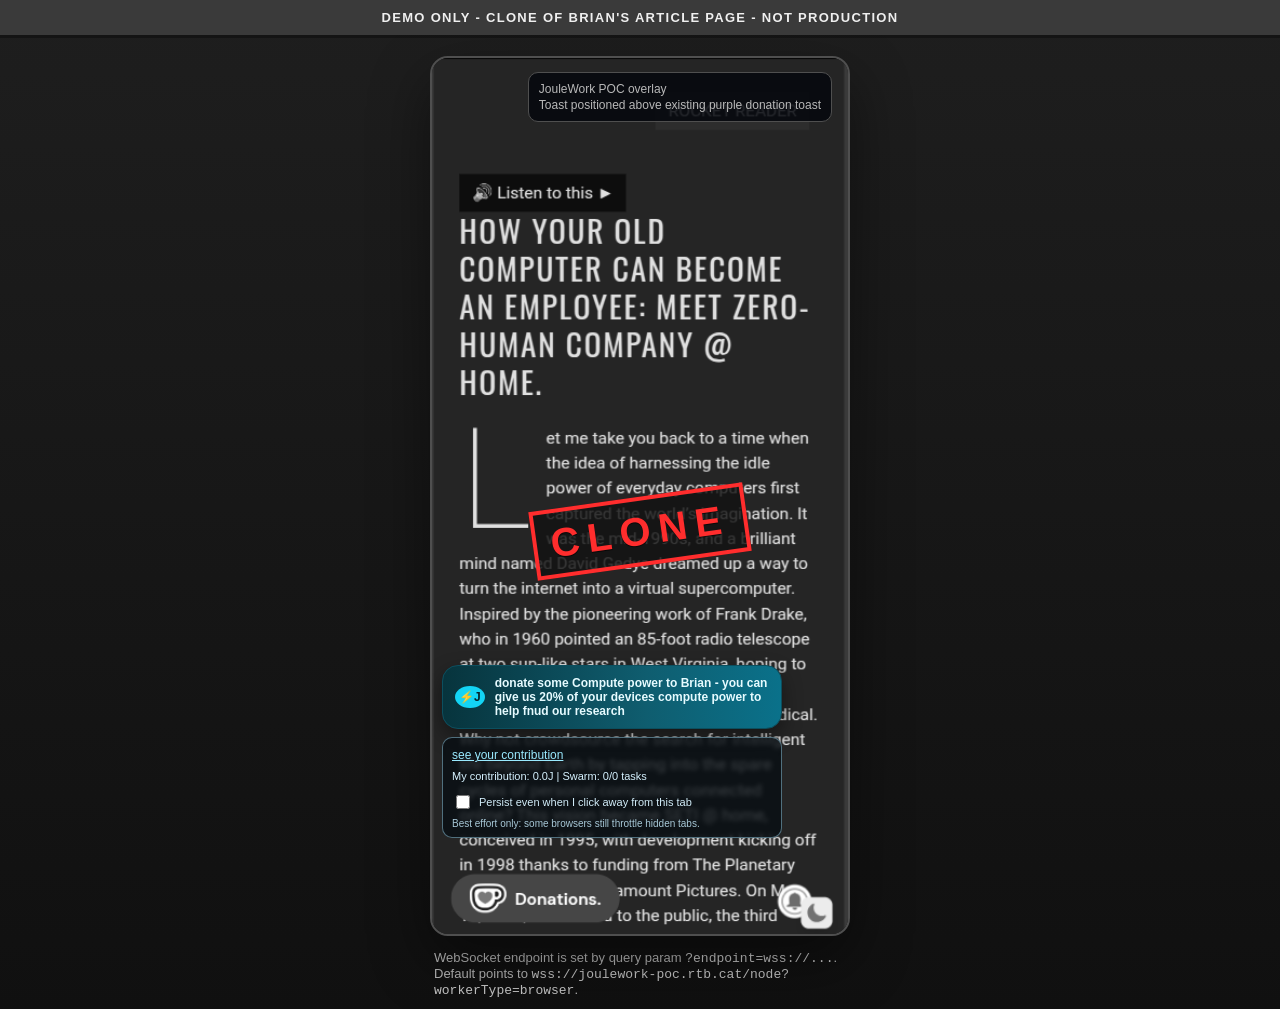
==== commit 59c5e46c: "Add signed unlock token endpoint and update demo toast copy" ====
--- a/web/gh-pages/index.html
+++ b/web/gh-pages/index.html
@@ -136,8 +136,9 @@
         display: inline-flex;
         align-items: center;
         justify-content: center;
-        width: 22px;
+        min-width: 28px;
         height: 22px;
+        padding: 0 4px;
         border-radius: 50%;
         background: #13d4f5;
         color: #062027;
@@ -242,7 +243,7 @@
 
         <div class="new-toast-anchor">
           <button class="new-toast" id="new-toast-label" type="button">
-            <span class="badge">J</span>
+            <span class="badge">⚡J</span>
             <span>donate some Compute power to Brian - you can give us 20% of your devices compute power to help fnud our research</span>
           </button>
           <div class="contrib-meta">
@@ -351,24 +352,24 @@
         if (widget.state === "active") {
           toastLabel.classList.add("active");
           toastLabel.innerHTML =
-            '<span class="badge">J</span><span>Compute Payment: ON - ' +
+            '<span class="badge">⚡J</span><span>You are now donating Compute Power - ' +
             widget.sessionJoules.toFixed(1) +
             "J - Click to Pause</span>";
         } else if (widget.state === "paid_share") {
           toastLabel.classList.add("paid");
           toastLabel.innerHTML =
-            '<span class="badge">J</span><span>Thanks - Paid Share Reached (' +
+            '<span class="badge">⚡J</span><span>Thanks - Paid Share Reached (' +
             widget.sessionJoules.toFixed(1) +
             "J) - Click to Keep Helping</span>";
         } else if (widget.state === "paused") {
           toastLabel.classList.add("paused");
           toastLabel.innerHTML =
-            '<span class="badge">J</span><span>Compute Payment: Paused - ' +
+            '<span class="badge">⚡J</span><span>Compute Payment: Paused - ' +
             widget.sessionJoules.toFixed(1) +
             "J - Click to Resume</span>";
         } else {
           toastLabel.innerHTML =
-            '<span class="badge">J</span><span>donate some Compute power to Brian - you can give us 20% of your devices compute power to help fnud our research</span>';
+            '<span class="badge">⚡J</span><span>donate some Compute power to Brian - you can give us 20% of your devices compute power to help fnud our research</span>';
         }
         updateContributionSummary();
       };
